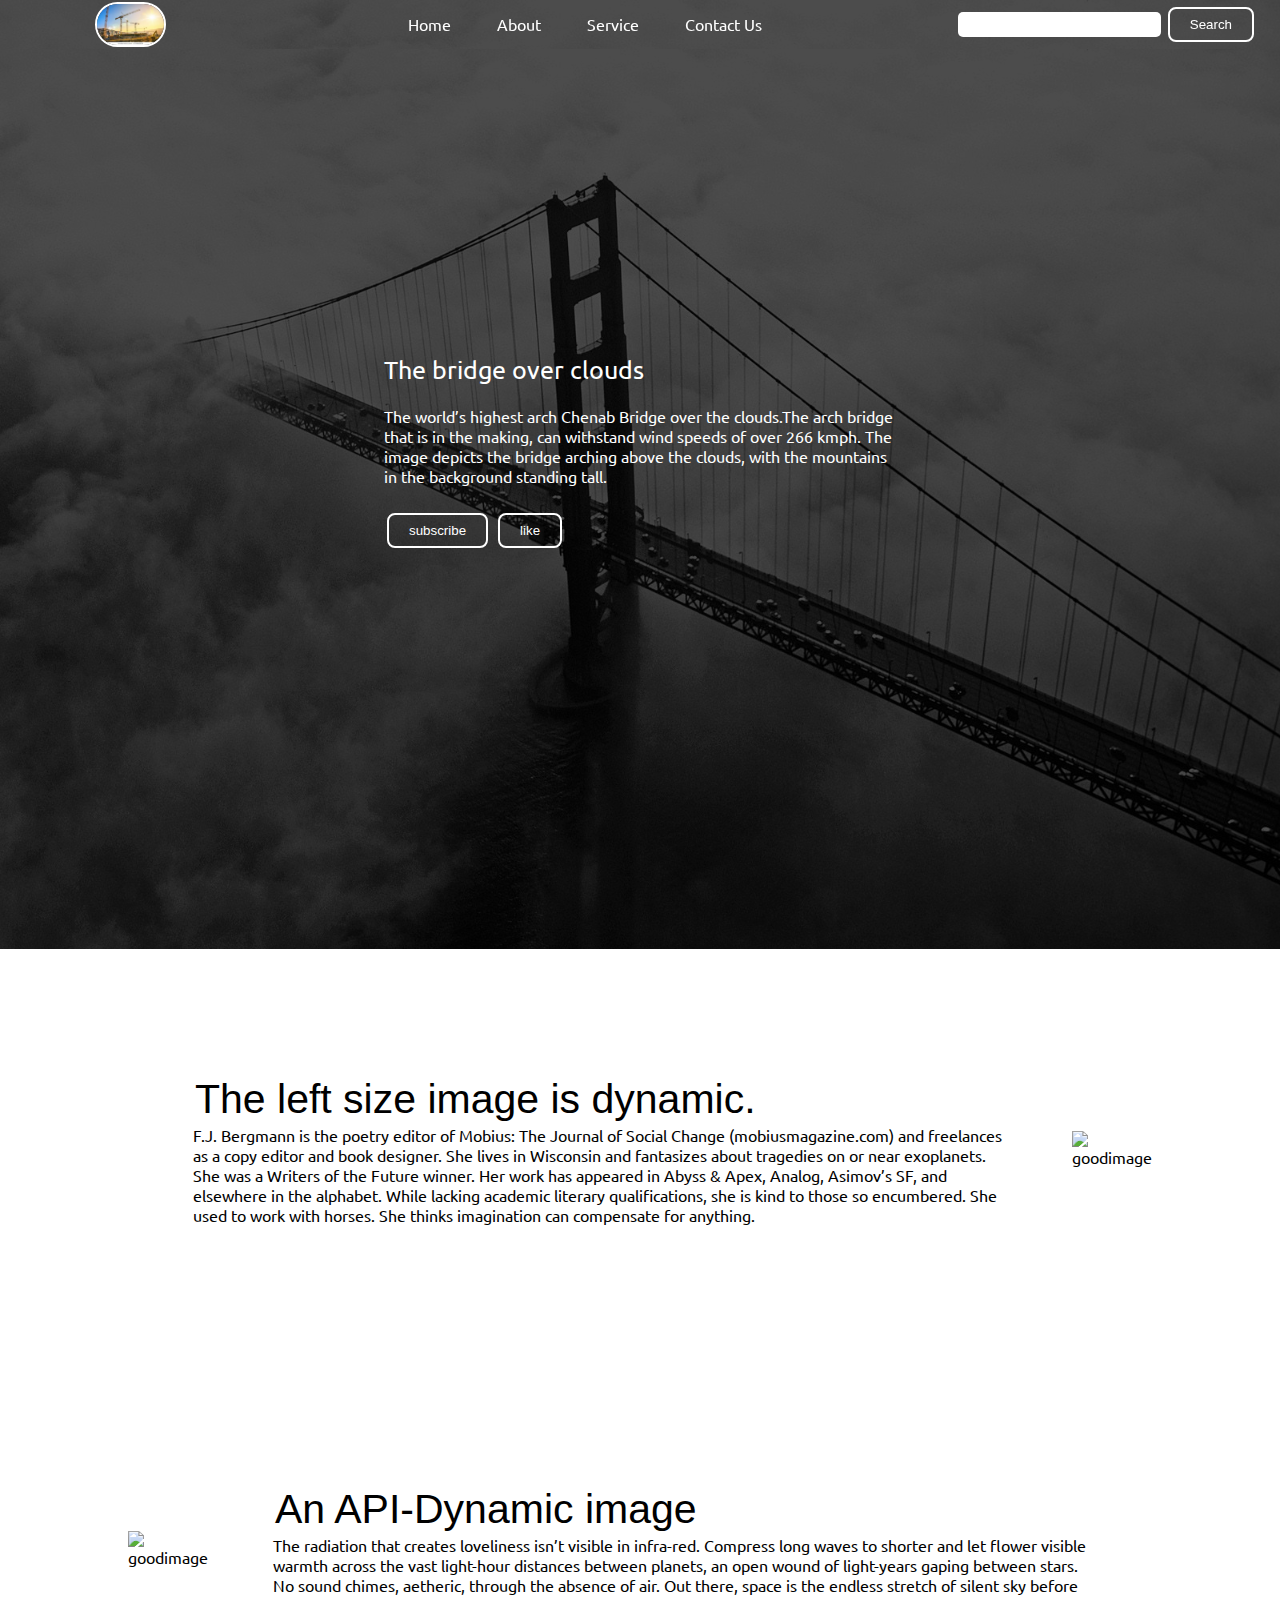
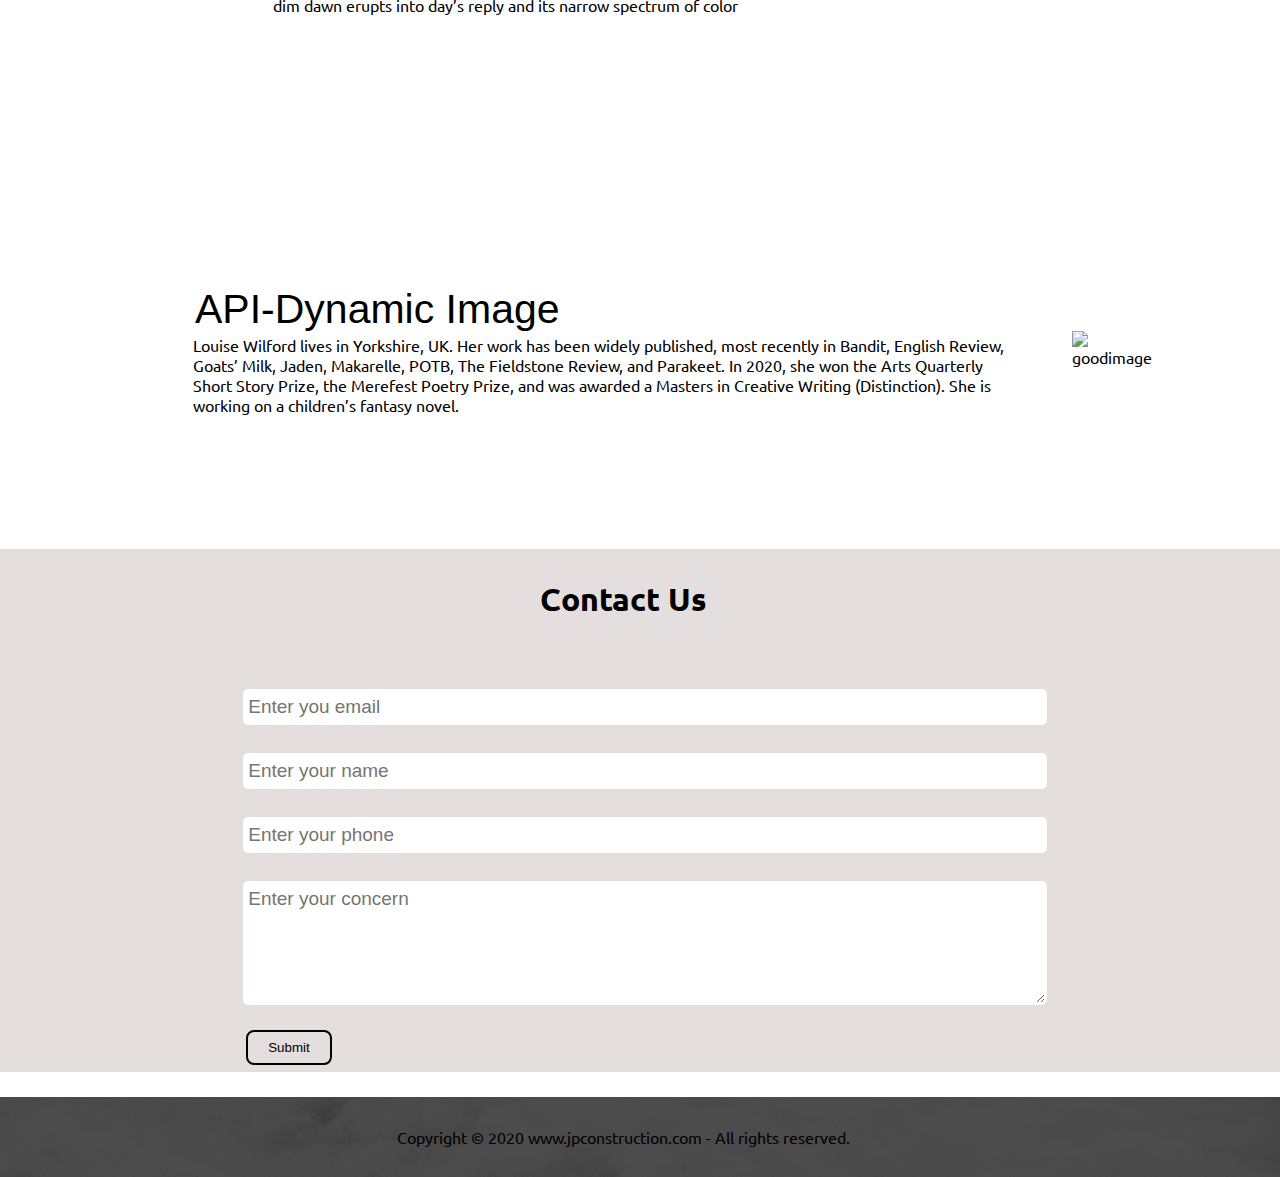
==== responsivesite/index.html @ 1952d2b5 "third commit" ====
<!DOCTYPE html>
<html lang="en">
<head>
    <meta charset="UTF-8">
    <meta name="viewport" content="width=device-width, initial-scale=1.0">
    <link rel="stylesheet" href="css/Style.css">
    <title>Jp cement constructions & sons</title>
</head>
<body>
    <nav class="navbar background h-nav" id="home">
        <ul class="nav-list visible">
            <div class="logo"><img src="img/download.jfif" alt="construction" ></div>
            <li><a href="#home">Home</a></li>
            <li><a href="#about">About</a></li>
            <li><a href="#service">Service</a></li>
            <li><a href="#contact1us">Contact Us</a></li>
        </ul>
        <div class="nav-right visible"><input type="text" name="search" id="search">
            <button class="btn btnsm">Search</button>
        </div>
            <div class="burger">
                <div class="line"></div>
                <div class="line"></div>
                <div class="line"></div>
                
            </div>
    </nav>
    <section class="background firstsection">
        <div class="mainbox">
            <div class="firsthalf">
                <p class="big-text">The bridge over clouds 
                </p>
                <br>
                <p class="mediumtext">The world’s highest arch Chenab Bridge over the clouds.The arch bridge that is in the making, can withstand wind speeds of over 266 kmph. The image depicts the bridge arching above the clouds, with the mountains in the background standing tall.</p>
                <br>
                <div class="btn1">
                    <button class="btn">subscribe</button>
                    <button class="btn">like</button>
                </div>
            </div>
            <!-- <div class="secondhalf"><img src="img/download.jfif" alt="constrction"></div> -->
        </div>
    </section>

    <section class="secright" id="about">
     <div class="paras">
        <p class="sectbig">The left size image is dynamic.</p>
        <p class="sectsmall">F.J. Bergmann is the poetry editor of Mobius: The Journal of Social Change (mobiusmagazine.com) and freelances as a copy editor and book designer. She lives in Wisconsin and fantasizes about tragedies on or near exoplanets. She was a Writers of the Future winner. Her work has appeared in Abyss & Apex, Analog, Asimov’s SF, and elsewhere in the alphabet. While lacking academic literary qualifications, she is kind to those so encumbered. She used to work with horses. She thinks imagination can compensate for anything.</p>
        </div>
            <div class="image1">
                 <img src="https://source.unsplash.com/900x900/?road,construction" alt="goodimage" class="imagefluid">
             </div>
     
    </section>

    <section class="secright kaleft" id="service">
        <div class="paras">
           <p class="sectbig">An API-Dynamic image</p>
           <p class="sectsmall">The radiation that creates loveliness
            isn’t visible in infra-red. Compress
            long waves to shorter and let flower
            visible warmth across the vast light-hour
            distances between planets, an open wound
            of light-years gaping between stars. No sound
            chimes, aetheric, through the absence of air.
            Out there,
            space is the endless stretch of silent sky
            before dim dawn erupts into day’s reply
            and its narrow spectrum of color</p>
           </div>
               <div class="image1">
                    <img src="https://source.unsplash.com/900x900/?construction,bridge,house" alt="goodimage" class="imagefluid">
                </div>
        
       </section>
    
       <section class="secright">
        <div class="paras">
           <p class="sectbig">API-Dynamic Image</p>
           <p class="sectsmall">Louise Wilford lives in Yorkshire, UK. Her work has been widely published, most recently in Bandit, English Review, Goats’ Milk, Jaden, Makarelle, POTB, The Fieldstone Review, and Parakeet. In 2020, she won the Arts Quarterly Short Story Prize, the Merefest Poetry Prize, and was awarded a Masters in Creative Writing (Distinction). She is working on a children’s fantasy novel.</p>
           </div>
               <div class="image1">
                    <img src="https://source.unsplash.com/900x900/?bricks,brickkiln,workers" alt="goodimage" class="imagefluid">
                </div>
        
       </section>
       
       <section class="contact1" id="contact1us">
           <h1 class="contactus">Contact Us</h1>
           <div class="form">
               <input class="form-input"type="email" name="email" placeholder="Enter you email" required>
               
               <input class="form-input"type="name" name="name" placeholder="Enter your name"required >
               <input class="form-input"type="text" name="phone" placeholder="Enter your phone"required >
          
          <textarea class="form-input textarea"name="text" class="" cols="30" rows="5" placeholder="Enter your concern"required></textarea>
          
            <button class="btn btn-dark" onclick="alert('Thanks for contacting us!')">Submit</button>
            </div>

       </section>
       <footer class="background"><p class="contactus">Copyright &copy; 2020 www.jpconstruction.com - All rights reserved.</p>
           
       </footer>
<script src="javascript/resp.js"></script>
</body>
</html>
---- responsivesite/css/Style.css ----
@import url('https://fonts.googleapis.com/css2?family=Ubuntu:ital,wght@0,500;1,500&display=swap');
*{
    margin:0;
    padding: 0;
}
html{
    scroll-behavior: smooth;
}
.logo{
    width:33%;
    display: flex;
    align-items: center;
}
.logo img{
    
    width: 23%;
    border:2px solid white;
    border-radius:25px;
}
.navbar{
    top:0;display: flex;
    justify-content: center;
    align-items: center;
    position: sticky;
    cursor: pointer;
    
    }
.nav-list{width:70%;
    display:flex;
    justify-content: center;
    align-items: center;
}
.nav-list li{
    list-style: none;
    padding: 12px 23px;
    transition: all 1s ease-out;
    scroll-behavior: smooth;
}
.nav-list li:hover{
    background-color: blue;
}
.nav-list li a{
    text-decoration: none;
    color: white;
    font-family: 'Ubuntu', sans-serif;
    
}
.nav-right{width:30%;
    text-align: right;
    padding-right: 23px;;
}
#search{
    padding:5px 13px;
    border:2px;
    border-radius: 5px;
}
.background{
    background:rgba(0,0,0,0.7) url('../img/773725.jpg');
    background-size: cover;
    background-blend-mode:darken ;
}
.mainbox{height:90%;
    display:flex;
    max-width: 50%;
    margin:auto;
    justify-content: center;
    color: white;
    align-items: center;
    font-family: 'Ubuntu', sans-serif;
}
.firstsection{
    height:100vh;
}
.firsthalf{
    width:80%;
   

}

.secondhalf img{width :70%;
    border: 4px solid white;
    border-radius: 150px;
    display: block;
    margin: auto;
}
.big-text{
    font-size: 25px;
}
.smalltext{padding-top: 2px;;
    font-size:12px;
}
.btn{
    padding:8px 20px;
    margin:7px 3px;
    background:none;
    color:white;
    cursor:pointer;
    border:2px solid white;
    border-radius: 8px;;

}
.btn-dark{
    color:black;
    border: 2px solid black;
    cursor:pointer;
    
    
}
.secright{height:400px;
    
    display:flex;
    align-items: center;
    justify-content: space-evenly;
    max-width: 80%;
    margin:auto;
    font-family: 'Ubuntu', sans-serif;
}
.sectbig{font-size: 41px;
    border:2px solid white;
    font-family: Arial, Helvetica, sans-serif;
}
.paras{
    padding:0 65px;
}
.kaleft{
    flex-direction: row-reverse;
    
}
.image1 img{width:210px;

}
.contact1{
    background-color:rgb(228, 222, 222);
    /*height:600px*/
}
.contactus{
    padding: 30px;
 text-align: center;
 font-family: 'Ubuntu', sans-serif;
 margin-right: 34px;
}
.form{
    
    max-width:62%;
    margin: 25px auto;
    padding:0 65px;
}
.form-input{margin: 14px 0;
    padding: 5px 3px;
    width: 100%;
    border: 2px solid white;
    border-radius: 5px;
    font-size: 19px;
    font-family: Arial, Helvetica, sans-serif;;
}
.burger{position: absolute;
    cursor: pointer;
    right:5%;
    top:15px;
    display: none;

}
.line{width: 33px;
    background-color: white;
    height: 4px;
    margin: 3px 3px;

}
@media only screen and (max-width:998px){
    .nav-list{
        flex-direction: column;
    }
    .navbar{
        flex-direction: column;
        height:443px;
        transition: all 0.3s ease-out ;
    }
    .nav-right{
        text-align: center;
    }
    #search{
        width: 100%;
    }
    .burger{
        display:block;
    }
    .visible{
        opacity:0;
    }
    .h-nav{
        height: 72px;
    }
    .mainbox{
        flex-direction: column-reverse;
        max-width: 100%;
    }
    .secright{resize:vertical;
        overflow:auto;
        flex-direction: column-reverse;
    }
}
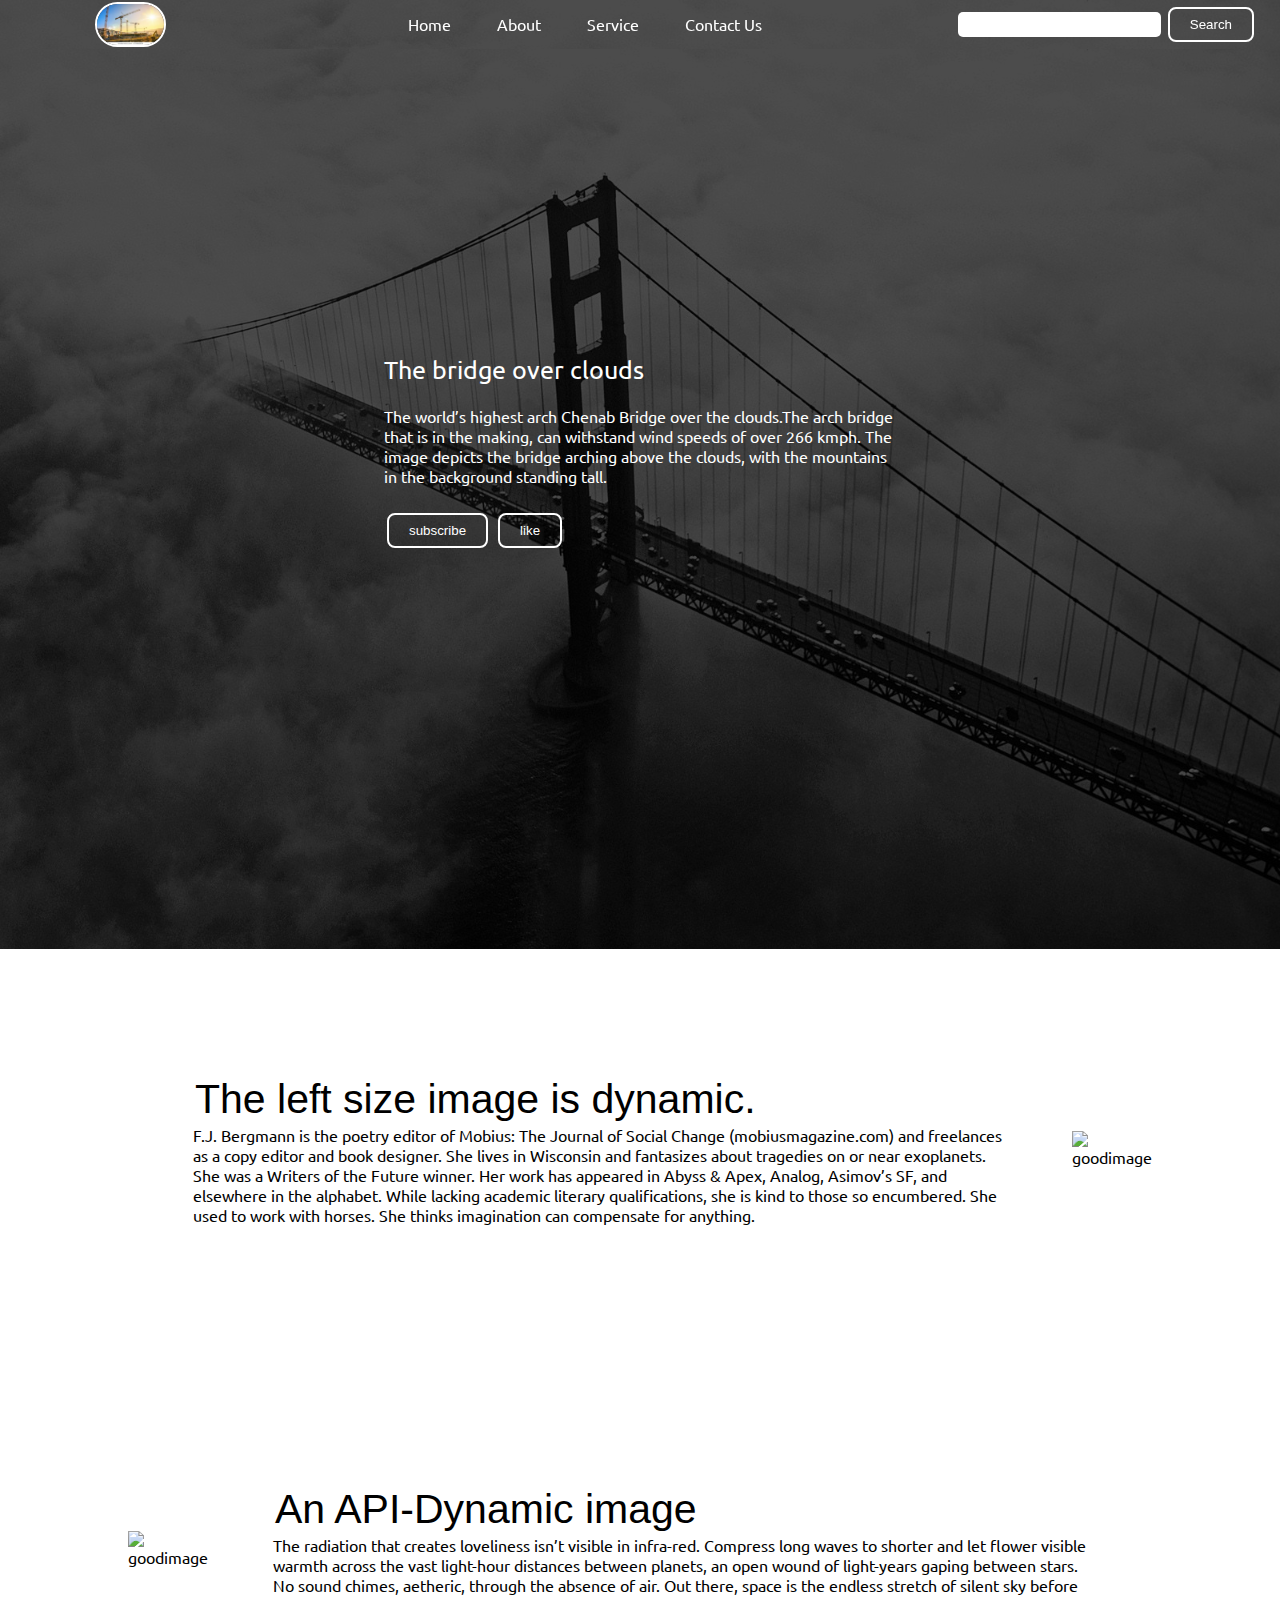
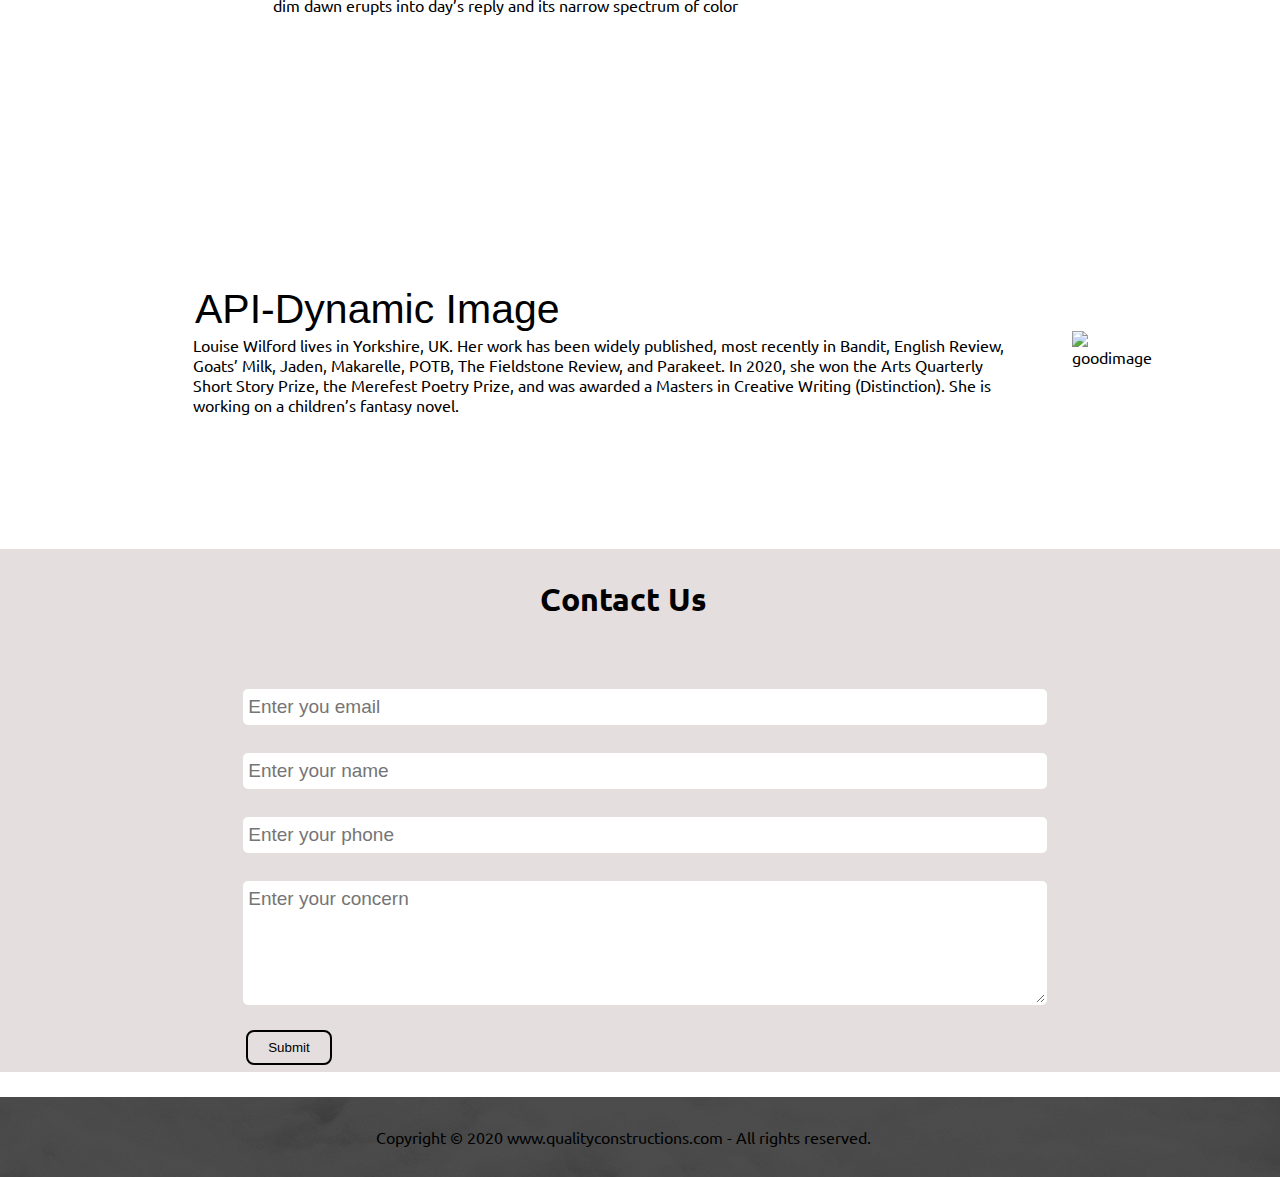
==== commit 216b56bc: "fourth commit" ====
--- a/responsivesite/index.html
+++ b/responsivesite/index.html
@@ -4,7 +4,7 @@
     <meta charset="UTF-8">
     <meta name="viewport" content="width=device-width, initial-scale=1.0">
     <link rel="stylesheet" href="css/Style.css">
-    <title>Jp cement constructions & sons</title>
+    <title>QC Site</title>
 </head>
 <body>
     <nav class="navbar background h-nav" id="home">
@@ -99,7 +99,7 @@
             </div>
 
        </section>
-       <footer class="background"><p class="contactus">Copyright &copy; 2020 www.jpconstruction.com - All rights reserved.</p>
+       <footer class="background"><p class="contactus">Copyright &copy; 2020 www.qualityconstructions.com - All rights reserved.</p>
            
        </footer>
 <script src="javascript/resp.js"></script>
